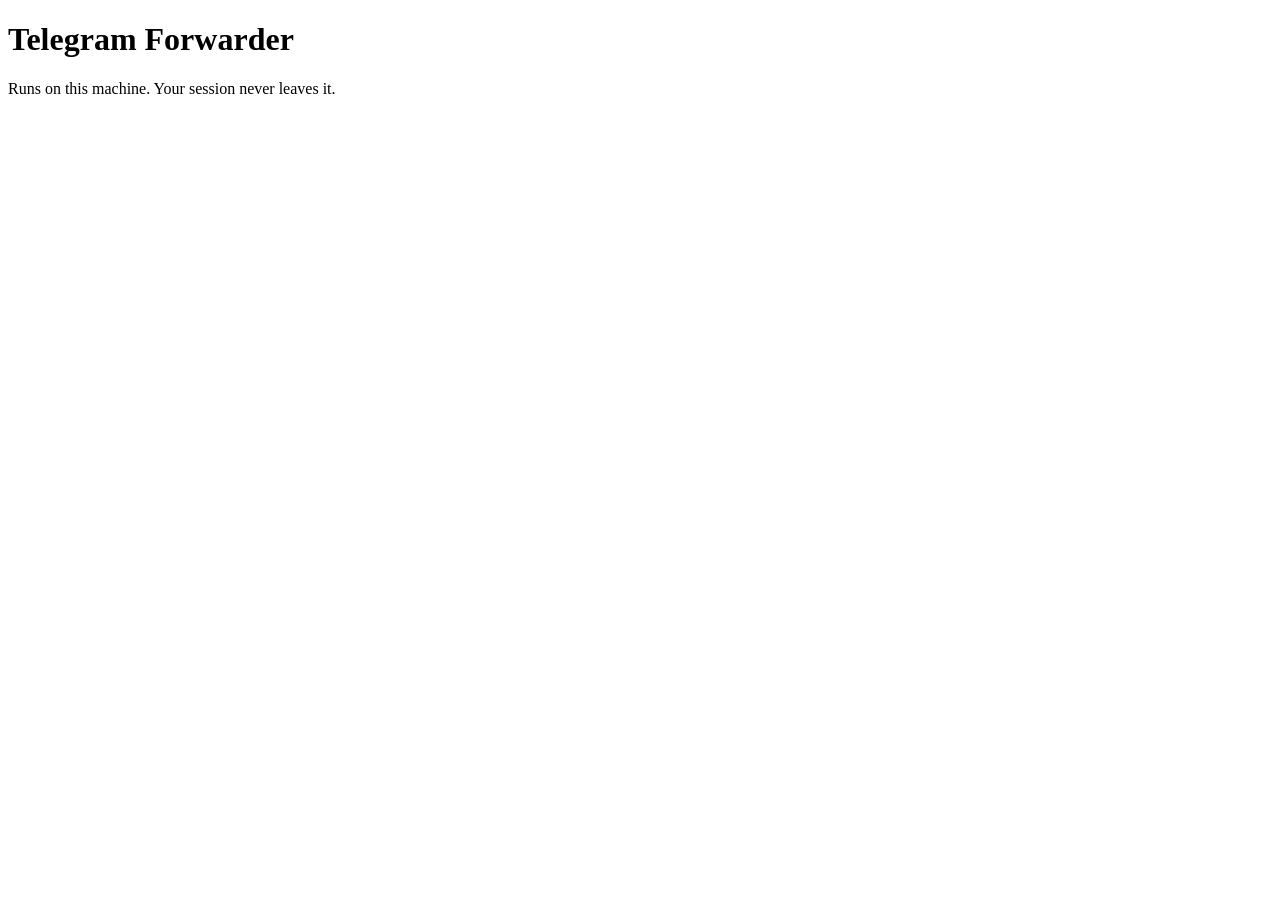
==== web/index.html @ 80ae75fe "Telegram forwarder: named tasks, rules and pacing A local web app that relays messages between Teleg" ====
<!doctype html>
<html lang="en">
<head>
  <meta charset="utf-8" />
  <meta name="viewport" content="width=device-width, initial-scale=1" />
  <title>Telegram Forwarder</title>
  <link rel="stylesheet" href="/static/styles.css" />
</head>
<body>
  <header>
    <h1>Telegram Forwarder</h1>
    <p class="sub">Runs on this machine. Your session never leaves it.</p>
  </header>

  <main>
    <div id="banner" class="banner" hidden></div>

    <!-- Sign in -->
    <section id="login-card" class="card" hidden>
      <h2>Sign in</h2>

      <div id="step-phone">
        <p class="hint">
          Get an <strong>api_id</strong> and <strong>api_hash</strong> from
          <a href="https://my.telegram.org" target="_blank" rel="noreferrer">my.telegram.org</a>
          &rarr; API development tools.
        </p>
        <label>api_id <input id="api_id" inputmode="numeric" autocomplete="off" /></label>
        <label>api_hash <input id="api_hash" autocomplete="off" /></label>
        <label>Phone number <input id="phone" placeholder="+1234567890" autocomplete="off" /></label>
        <button id="send-code">Send code</button>
      </div>

      <div id="step-code" hidden>
        <p class="hint">Telegram sent a login code to your app. Enter it below.</p>
        <label>Login code <input id="code" inputmode="numeric" autocomplete="off" /></label>
        <button id="submit-code">Verify</button>
      </div>

      <div id="step-password" hidden>
        <p class="hint">Two-step verification is on. Enter your cloud password.</p>
        <label>Password <input id="password" type="password" autocomplete="off" /></label>
        <button id="submit-password">Confirm</button>
      </div>
    </section>

    <!-- Account -->
    <section id="account-card" class="card row" hidden>
      <div>
        <h2 id="account-name">Signed in</h2>
        <p class="hint" id="account-detail"></p>
      </div>
      <button id="logout" class="ghost">Log out</button>
    </section>

    <!-- Task list -->
    <section id="tasks-card" class="card" hidden>
      <div class="row">
        <h2>Tasks</h2>
        <div class="actions">
          <button id="refresh-chats" class="ghost small">Refresh chats</button>
          <button id="new-task" class="small">New task</button>
        </div>
      </div>
      <div id="task-list"></div>
    </section>

    <!-- Task editor -->
    <section id="editor-card" class="card" hidden>
      <div class="row">
        <h2 id="editor-title">Edit task</h2>
        <span id="editor-running" class="pill" hidden>running</span>
      </div>

      <label>Task name <input id="task-name" placeholder="e.g. News into Digest" /></label>

      <label class="inline">Mode
        <select id="task-mode">
          <option value="forward">Forward (keeps "Forwarded from")</option>
          <option value="copy">Copy (re-send as your own)</option>
        </select>
      </label>

      <details id="rules" class="rules">
        <summary>Rules <span id="rules-count" class="pill" hidden></span></summary>

        <div class="rules-body">
          <h3>What to forward</h3>
          <label>Only forward if the text contains <span class="tip">one per line, any match passes, leave empty for no restriction</span>
            <textarea id="rule-allow" rows="3"></textarea>
          </label>
          <label>Never forward if the text contains <span class="tip">one per line</span>
            <textarea id="rule-block" rows="3"></textarea>
          </label>

          <div class="checks">
            <label class="check"><input type="checkbox" id="rule-skip-media" /> Skip photos, video and files</label>
            <label class="check"><input type="checkbox" id="rule-skip-text-only" /> Skip messages with no media</label>
            <label class="check"><input type="checkbox" id="rule-require-link" /> Only forward messages containing a link</label>
            <label class="check"><input type="checkbox" id="rule-skip-forwards" /> Skip messages already forwarded from elsewhere</label>
          </div>

          <h3>Edit the text <span class="tip">copy mode only</span></h3>
          <p id="copy-only-note" class="warn-note" hidden>
            This task is in forward mode, so these edits cannot apply. A forward is the
            original message untouched. Switch to copy mode to use them.
          </p>

          <div class="checks">
            <label class="check"><input type="checkbox" id="rule-strip-links" /> Remove links</label>
            <label class="check"><input type="checkbox" id="rule-strip-mentions" /> Remove @mentions</label>
          </div>

          <label>Find and replace <span class="tip">one per line, written as find =&gt; replace</span>
            <textarea id="rule-replacements" rows="3" placeholder="Join our channel =&gt; "></textarea>
          </label>
          <label>Footer to append <span class="tip">added to the end of every message</span>
            <textarea id="rule-footer" rows="2"></textarea>
          </label>
        </div>
      </details>

      <input id="search" class="search" placeholder="Search your groups and channels" />
      <div class="legend"><span>Source</span><span>Destination</span></div>
      <div id="chat-list" class="chat-list"></div>
      <p class="hint" id="editor-summary"></p>

      <div class="actions">
        <button id="save-task">Save</button>
        <button id="cancel-edit" class="ghost">Cancel</button>
        <button id="delete-task" class="ghost danger">Delete task</button>
      </div>
    </section>

    <!-- Activity -->
    <section id="log-card" class="card" hidden>
      <h2>Activity</h2>
      <div id="log" class="log"></div>
    </section>
  </main>

  <script src="/static/app.js"></script>
</body>
</html>
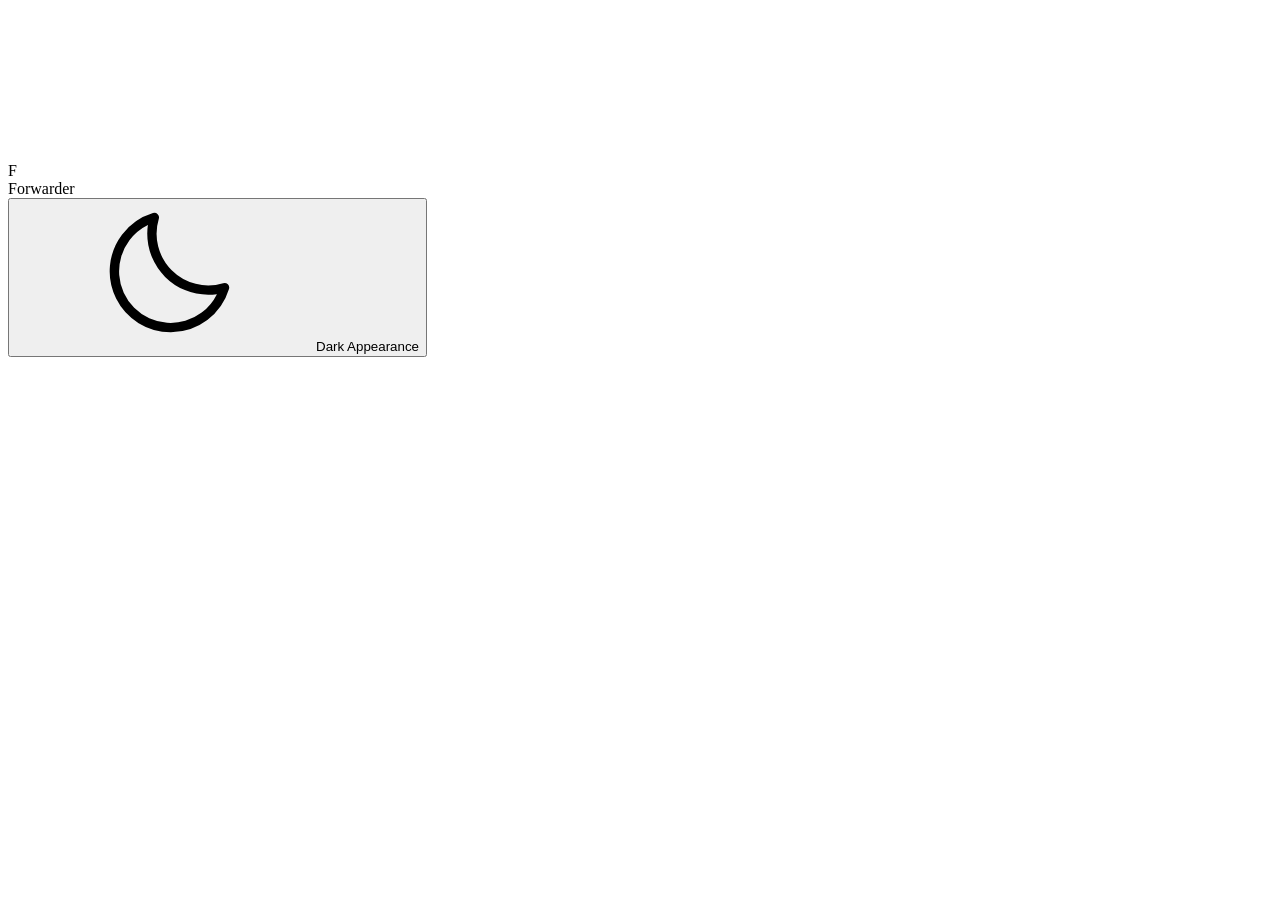
==== commit c79c63a8: "Redesign the web UI to Apple's HIG with the system palette Replace the single-column card layout wit" ====
--- a/web/index.html
+++ b/web/index.html
@@ -2,142 +2,72 @@
 <html lang="en">
 <head>
   <meta charset="utf-8" />
-  <meta name="viewport" content="width=device-width, initial-scale=1" />
+  <meta name="viewport" content="width=device-width, initial-scale=1, viewport-fit=cover" />
+  <meta name="color-scheme" content="dark light" />
   <title>Telegram Forwarder</title>
+  <link rel="preload" href="/static/fonts/InterVariable.woff2" as="font" type="font/woff2" crossorigin />
   <link rel="stylesheet" href="/static/styles.css" />
+  <script>
+    // Apply the theme before first paint: a saved choice wins, else the system setting.
+    (function () {
+      var saved = null;
+      try { saved = localStorage.getItem("theme"); } catch (e) {}
+      var system = matchMedia("(prefers-color-scheme: light)").matches ? "light" : "dark";
+      document.documentElement.dataset.theme = saved === "light" || saved === "dark" ? saved : system;
+    })();
+  </script>
 </head>
 <body>
-  <header>
-    <h1>Telegram Forwarder</h1>
-    <p class="sub">Runs on this machine. Your session never leaves it.</p>
-  </header>
+  <!-- Phosphor Icons (regular), MIT. -->
+  <svg class="sprite" aria-hidden="true">
+    <symbol id="i-caret-left" viewBox="0 0 256 256"><path d="M165.66,202.34a8,8,0,0,1-11.32,11.32l-80-80a8,8,0,0,1,0-11.32l80-80a8,8,0,0,1,11.32,11.32L91.31,128Z"/></symbol>
+    <symbol id="i-caret-right" viewBox="0 0 256 256"><path d="M181.66,133.66l-80,80a8,8,0,0,1-11.32-11.32L164.69,128,90.34,53.66a8,8,0,0,1,11.32-11.32l80,80A8,8,0,0,1,181.66,133.66Z"/></symbol>
+    <symbol id="i-warning-circle" viewBox="0 0 256 256"><path d="M128,24A104,104,0,1,0,232,128,104.11,104.11,0,0,0,128,24Zm0,192a88,88,0,1,1,88-88A88.1,88.1,0,0,1,128,216Zm-8-80V80a8,8,0,0,1,16,0v56a8,8,0,0,1-16,0Zm20,36a12,12,0,1,1-12-12A12,12,0,0,1,140,172Z"/></symbol>
+    <symbol id="i-plus" viewBox="0 0 256 256"><path d="M224,128a8,8,0,0,1-8,8H136v80a8,8,0,0,1-16,0V136H40a8,8,0,0,1,0-16h80V40a8,8,0,0,1,16,0v80h80A8,8,0,0,1,224,128Z"/></symbol>
+    <symbol id="i-arrows-clockwise" viewBox="0 0 256 256"><path d="M224,48V96a8,8,0,0,1-8,8H168a8,8,0,0,1,0-16h28.69L182.06,73.37a79.56,79.56,0,0,0-56.13-23.43h-.45A79.52,79.52,0,0,0,69.59,72.71,8,8,0,0,1,58.41,61.27a96,96,0,0,1,135,.79L208,76.69V48a8,8,0,0,1,16,0ZM186.41,183.29a80,80,0,0,1-112.47-.66L59.31,168H88a8,8,0,0,0,0-16H40a8,8,0,0,0-8,8v48a8,8,0,0,0,16,0V179.31l14.63,14.63A95.43,95.43,0,0,0,130,222.06h.53a95.36,95.36,0,0,0,67.07-27.33,8,8,0,0,0-11.18-11.44Z"/></symbol>
+    <symbol id="i-magnifying-glass" viewBox="0 0 256 256"><path d="M229.66,218.34l-50.07-50.06a88.11,88.11,0,1,0-11.31,11.31l50.06,50.07a8,8,0,0,0,11.32-11.32ZM40,112a72,72,0,1,1,72,72A72.08,72.08,0,0,1,40,112Z"/></symbol>
+    <symbol id="i-sun" viewBox="0 0 256 256"><path d="M120,40V16a8,8,0,0,1,16,0V40a8,8,0,0,1-16,0Zm72,88a64,64,0,1,1-64-64A64.07,64.07,0,0,1,192,128Zm-16,0a48,48,0,1,0-48,48A48.05,48.05,0,0,0,176,128ZM58.34,69.66A8,8,0,0,0,69.66,58.34l-16-16A8,8,0,0,0,42.34,53.66Zm0,116.68-16,16a8,8,0,0,0,11.32,11.32l16-16a8,8,0,0,0-11.32-11.32ZM192,72a8,8,0,0,0,5.66-2.34l16-16a8,8,0,0,0-11.32-11.32l-16,16A8,8,0,0,0,192,72Zm5.66,114.34a8,8,0,0,0-11.32,11.32l16,16a8,8,0,0,0,11.32-11.32ZM48,128a8,8,0,0,0-8-8H16a8,8,0,0,0,0,16H40A8,8,0,0,0,48,128Zm80,80a8,8,0,0,0-8,8v24a8,8,0,0,0,16,0V216A8,8,0,0,0,128,208Zm112-88H216a8,8,0,0,0,0,16h24a8,8,0,0,0,0-16Z"/></symbol>
+    <symbol id="i-moon" viewBox="0 0 256 256"><path d="M233.54,142.23a8,8,0,0,0-8-2,88.08,88.08,0,0,1-109.8-109.8,8,8,0,0,0-10-10,104.84,104.84,0,0,0-52.91,37A104,104,0,0,0,136,224a103.09,103.09,0,0,0,62.52-20.88,104.84,104.84,0,0,0,37-52.91A8,8,0,0,0,233.54,142.23ZM188.9,190.34A88,88,0,0,1,65.66,67.11a89,89,0,0,1,31.4-26A106,106,0,0,0,96,56,104.11,104.11,0,0,0,200,160a106,106,0,0,0,14.92-1.06A89,89,0,0,1,188.9,190.34Z"/></symbol>
+    <symbol id="i-list-checks" viewBox="0 0 256 256"><path d="M224,128a8,8,0,0,1-8,8H128a8,8,0,0,1,0-16h88A8,8,0,0,1,224,128ZM128,72h88a8,8,0,0,0,0-16H128a8,8,0,0,0,0,16Zm88,112H128a8,8,0,0,0,0,16h88a8,8,0,0,0,0-16ZM82.34,42.34,56,68.69,45.66,58.34A8,8,0,0,0,34.34,69.66l16,16a8,8,0,0,0,11.32,0l32-32A8,8,0,0,0,82.34,42.34Zm0,64L56,132.69,45.66,122.34a8,8,0,0,0-11.32,11.32l16,16a8,8,0,0,0,11.32,0l32-32a8,8,0,0,0-11.32-11.32Zm0,64L56,196.69,45.66,186.34a8,8,0,0,0-11.32,11.32l16,16a8,8,0,0,0,11.32,0l32-32a8,8,0,0,0-11.32-11.32Z"/></symbol>
+    <symbol id="i-pulse" viewBox="0 0 256 256"><path d="M240,128a8,8,0,0,1-8,8H204.94l-37.78,75.58A8,8,0,0,1,160,216h-.4a8,8,0,0,1-7.08-5.14L95.35,60.76,63.28,131.31A8,8,0,0,1,56,136H24a8,8,0,0,1,0-16H50.85L88.72,36.69a8,8,0,0,1,14.76.46l57.51,151,31.85-63.71A8,8,0,0,1,200,120h32A8,8,0,0,1,240,128Z"/></symbol>
+    <symbol id="i-user-circle" viewBox="0 0 256 256"><path d="M128,24A104,104,0,1,0,232,128,104.11,104.11,0,0,0,128,24ZM74.08,197.5a64,64,0,0,1,107.84,0,87.83,87.83,0,0,1-107.84,0ZM96,120a32,32,0,1,1,32,32A32,32,0,0,1,96,120Zm97.76,66.41a79.66,79.66,0,0,0-36.06-28.75,48,48,0,1,0-59.4,0,79.66,79.66,0,0,0-36.06,28.75,88,88,0,1,1,131.52,0Z"/></symbol>
+  </svg>
 
-  <main>
-    <div id="banner" class="banner" hidden></div>
+  <!-- Functional layer: floats above the content on a glass material. -->
+  <nav class="sidebar glass" aria-label="Main">
+    <div class="sidebar-head">
+      <div class="app-icon" aria-hidden="true">F</div>
+      <span class="app-name">Forwarder</span>
+    </div>
+    <div class="sidebar-items">
+      <button class="side-item" data-view="tasks" data-auth hidden>
+        <svg class="icon"><use href="#i-list-checks" /></svg><span>Tasks</span>
+      </button>
+      <button class="side-item" data-view="activity" data-auth hidden>
+        <svg class="icon"><use href="#i-pulse" /></svg><span>Activity</span>
+      </button>
+    </div>
+    <div class="sidebar-foot">
+      <button class="side-item" data-view="account" data-auth hidden>
+        <svg class="icon"><use href="#i-user-circle" /></svg><span id="side-account">Account</span>
+      </button>
+      <button class="side-item theme-toggle" id="theme-toggle" type="button">
+        <svg class="icon theme-icon"><use href="#i-moon" /></svg><span id="theme-label">Dark Appearance</span>
+      </button>
+    </div>
+  </nav>
 
-    <!-- Sign in -->
-    <section id="login-card" class="card" hidden>
-      <h2>Sign in</h2>
+  <!-- Content layer: scrolls edge to edge beneath the floating chrome. -->
+  <div class="scroll-edge" aria-hidden="true"></div>
+  <main class="content">
+    <div class="column" id="view"></div>
+  </main>
 
-      <div id="step-phone">
-        <p class="hint">
-          Get an <strong>api_id</strong> and <strong>api_hash</strong> from
-          <a href="https://my.telegram.org" target="_blank" rel="noreferrer">my.telegram.org</a>
-          &rarr; API development tools.
-        </p>
-        <label>api_id <input id="api_id" inputmode="numeric" autocomplete="off" /></label>
-        <label>api_hash <input id="api_hash" autocomplete="off" /></label>
-        <label>Phone number <input id="phone" placeholder="+1234567890" autocomplete="off" /></label>
-        <button id="send-code">Send code</button>
-      </div>
-
-      <div id="step-code" hidden>
-        <p class="hint">Telegram sent a login code to your app. Enter it below.</p>
-        <label>Login code <input id="code" inputmode="numeric" autocomplete="off" /></label>
-        <button id="submit-code">Verify</button>
-      </div>
-
-      <div id="step-password" hidden>
-        <p class="hint">Two-step verification is on. Enter your cloud password.</p>
-        <label>Password <input id="password" type="password" autocomplete="off" /></label>
-        <button id="submit-password">Confirm</button>
-      </div>
-    </section>
-
-    <!-- Account -->
-    <section id="account-card" class="card row" hidden>
-      <div>
-        <h2 id="account-name">Signed in</h2>
-        <p class="hint" id="account-detail"></p>
-      </div>
-      <button id="logout" class="ghost">Log out</button>
-    </section>
-
-    <!-- Task list -->
-    <section id="tasks-card" class="card" hidden>
-      <div class="row">
-        <h2>Tasks</h2>
-        <div class="actions">
-          <button id="refresh-chats" class="ghost small">Refresh chats</button>
-          <button id="new-task" class="small">New task</button>
-        </div>
-      </div>
-      <div id="task-list"></div>
-    </section>
-
-    <!-- Task editor -->
-    <section id="editor-card" class="card" hidden>
-      <div class="row">
-        <h2 id="editor-title">Edit task</h2>
-        <span id="editor-running" class="pill" hidden>running</span>
-      </div>
-
-      <label>Task name <input id="task-name" placeholder="e.g. News into Digest" /></label>
-
-      <label class="inline">Mode
-        <select id="task-mode">
-          <option value="forward">Forward (keeps "Forwarded from")</option>
-          <option value="copy">Copy (re-send as your own)</option>
-        </select>
-      </label>
-
-      <details id="rules" class="rules">
-        <summary>Rules <span id="rules-count" class="pill" hidden></span></summary>
-
-        <div class="rules-body">
-          <h3>What to forward</h3>
-          <label>Only forward if the text contains <span class="tip">one per line, any match passes, leave empty for no restriction</span>
-            <textarea id="rule-allow" rows="3"></textarea>
-          </label>
-          <label>Never forward if the text contains <span class="tip">one per line</span>
-            <textarea id="rule-block" rows="3"></textarea>
-          </label>
-
-          <div class="checks">
-            <label class="check"><input type="checkbox" id="rule-skip-media" /> Skip photos, video and files</label>
-            <label class="check"><input type="checkbox" id="rule-skip-text-only" /> Skip messages with no media</label>
-            <label class="check"><input type="checkbox" id="rule-require-link" /> Only forward messages containing a link</label>
-            <label class="check"><input type="checkbox" id="rule-skip-forwards" /> Skip messages already forwarded from elsewhere</label>
-          </div>
-
-          <h3>Edit the text <span class="tip">copy mode only</span></h3>
-          <p id="copy-only-note" class="warn-note" hidden>
-            This task is in forward mode, so these edits cannot apply. A forward is the
-            original message untouched. Switch to copy mode to use them.
-          </p>
-
-          <div class="checks">
-            <label class="check"><input type="checkbox" id="rule-strip-links" /> Remove links</label>
-            <label class="check"><input type="checkbox" id="rule-strip-mentions" /> Remove @mentions</label>
-          </div>
-
-          <label>Find and replace <span class="tip">one per line, written as find =&gt; replace</span>
-            <textarea id="rule-replacements" rows="3" placeholder="Join our channel =&gt; "></textarea>
-          </label>
-          <label>Footer to append <span class="tip">added to the end of every message</span>
-            <textarea id="rule-footer" rows="2"></textarea>
-          </label>
-        </div>
-      </details>
-
-      <input id="search" class="search" placeholder="Search your groups and channels" />
-      <div class="legend"><span>Source</span><span>Destination</span></div>
-      <div id="chat-list" class="chat-list"></div>
-      <p class="hint" id="editor-summary"></p>
-
-      <div class="actions">
-        <button id="save-task">Save</button>
-        <button id="cancel-edit" class="ghost">Cancel</button>
-        <button id="delete-task" class="ghost danger">Delete task</button>
-      </div>
-    </section>
-
-    <!-- Activity -->
-    <section id="log-card" class="card" hidden>
-      <h2>Activity</h2>
-      <div id="log" class="log"></div>
-    </section>
-  </main>
+  <nav class="tabbar glass" aria-label="Main" data-auth hidden>
+    <button class="tab" data-view="tasks"><svg class="icon"><use href="#i-list-checks" /></svg><span>Tasks</span></button>
+    <button class="tab" data-view="activity"><svg class="icon"><use href="#i-pulse" /></svg><span>Activity</span></button>
+    <button class="tab" data-view="account"><svg class="icon"><use href="#i-user-circle" /></svg><span>Account</span></button>
+  </nav>
 
   <script src="/static/app.js"></script>
 </body>
